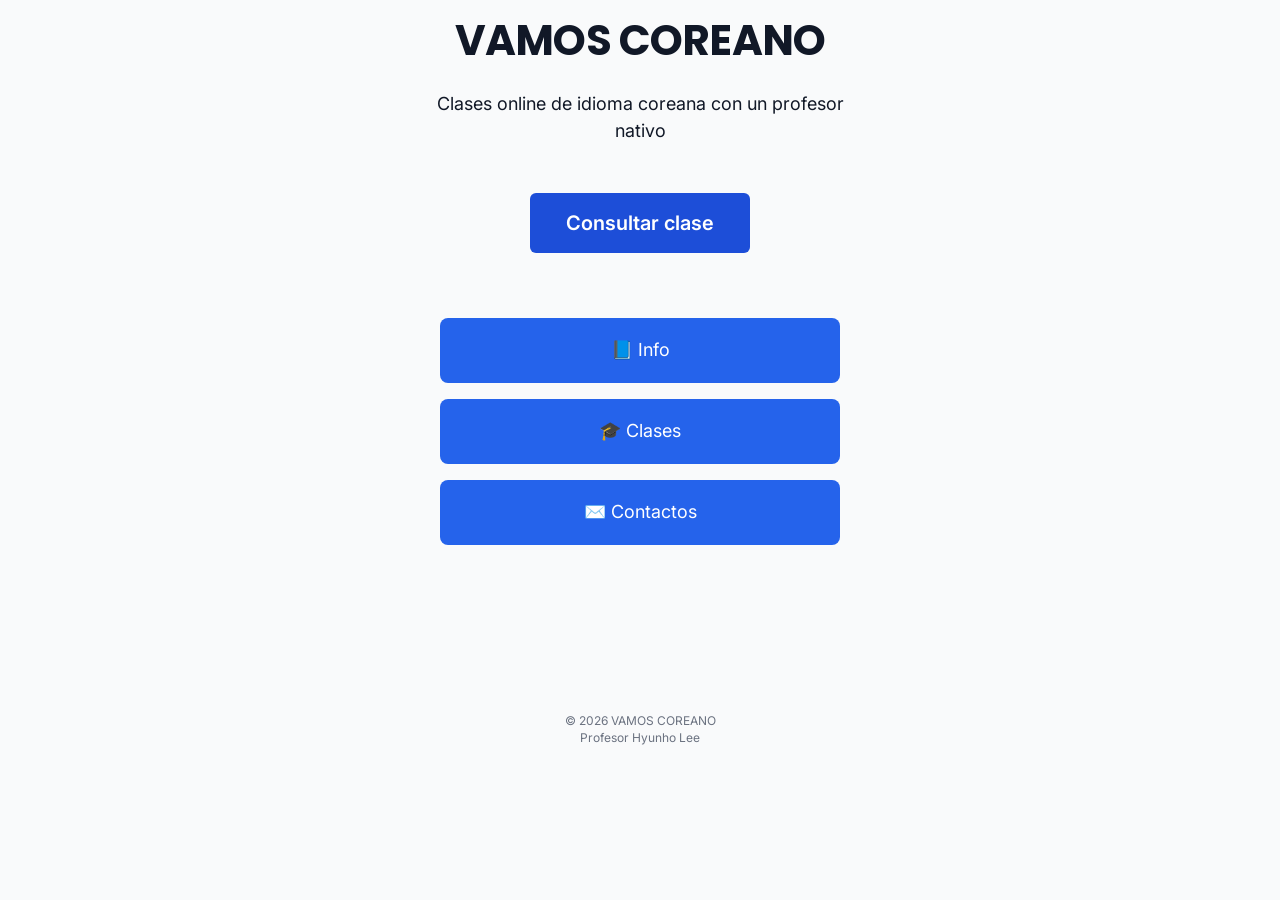
==== index.html @ dfb16456 "Update index.html" ====
<!DOCTYPE html>
<html>

<head>
  <meta charset="UTF-8">
  <meta name="viewport" content="width=device-width, initial-scale=1.0">
  <link href="https://fonts.googleapis.com/css2?family=Inter:wght@400;600&family=Poppins:wght@500;700&display=swap" rel="stylesheet">
  <link rel="stylesheet" href="style.css">
  <title>VAMOS COREANO</title>
</head>
  
<body>
  <section class="hero">
      <h1>VAMOS COREANO</h1>
      <p class="hero-subtitle">
      Clases online de idioma coreana
      con un profesor nativo
      </p>
      <a href="consultar.html" class="cta-button">
      Consultar clase
      </a>
  </section>

  <section class="menu-section">
    <div class="container">
      <a href="about.html" class="menu-button">📘 Info</a>
       <a href="class.html" class="menu-button">🎓 Clases</a>
      <a href="contact.html" class="menu-button">✉️ Contactos</a>
    </div>
  </section>
</body>

<footer class="footer">
  <p>© 2026 VAMOS COREANO</p>
  <p>Profesor Hyunho Lee</p>
</footer>
  
</html>
---- style.css ----
/* =========================
   1. DESIGN TOKENS
========================= */
:root {
  --space-s: 16px;
  --space-m: 24px;
  --space-l: 40px;
  --space-xl: 80px;
   
  --font-xs: 12px;
  --font-s: 16px;
  --font-m: 18px;
  --font-l: 20px;
  --font-xl: 42px;

   --color-bg: #f9fafb;
   --color-text: #111827;
   --color-muted: #6b7280;
   --color-primary: #2563eb;
   --color-primary-hover: #1d4ed8;
   --color-surface: #ffffff;
}
/* =========================
   2. RESET / BASE
========================= */

* {
  box-sizing: border-box;
}
body {
  font-family: 'Inter', sans-serif;
  font-size: var(--font-m);
  background-color: var(--color-bg);
  color: var(--color-text);
  text-align: center;
  margin: 0;
}
img {
  max-width: 100%;
  height: auto;
}
h1, h2, h3, p {
  margin-top: 0;
}
body {
  line-height: 1.6;
}
h1, h2, h3 {
  line-height: 1.2;
}
/* =========================
   3. TYPOGRAPHY
========================= */

h1 {
  font-family: 'Poppins', sans-serif;
  font-size: var(--font-xl);
  font-weight: 700;
  color: var(--color-text);
}
.subtitle {
  font-size: var(--font-l);
  color: var(--color-muted);
  margin-bottom: var(--space-m);
}

.hero-subtitle {
   max-width: 420px;
   margin-bottom: var(--space-m);
  margin-left: auto;
  margin-right: auto;
  line-height: 1.5;
}

/* =========================
   4. LAYOUT
========================= */

.container {
  max-width: 600px;
  margin: 0 auto;
  padding: 0 var(--space-s);
}

.card {
  background: white;
  padding: var(--space-m);
  margin-top: var(--space-m);
  border-radius: 12px;
}

/* =========================
   5. COMPONENTS
========================= */

.profile-photo {
  width: 180px;
  border-radius: 50%;
  margin-bottom: 20px;
}
/* =========================
   5. COMPONENTS
========================= */

.cta-button {
  display: inline-block;
  margin: 25px 0;
  padding: 14px 30px;
  background-color: var(--color-primary-hover);
  color: white;
  text-decoration: none;
  font-weight: 600;
  border-radius: 6px;
  font-size: 20px;
  min-width: 220px;
}
.menu-button {
  display: block;
  width: 100%;
  max-width: 400px;
  margin: var(--space-s) auto;
  padding: 18px;
  background-color: var(--color-primary);
  color: white;
  text-decoration: none;
  border-radius: 8px;
  font-size: var(--font-m);
}
.cta-button:hover {
  background-color: var(--color-primary-hover);
}
.menu-button:hover {
  background-color: var(--color-primary-hover);
}


/* =========================
   6. SECTIONS
========================= */

.hero {
  padding-top: var(--space-s);
  padding-bottom: var(--space-m);
  display: flex;
  flex-direction: column;
  align-items: center;
}
.hero h1 {
   letter-spacing: -0.02em;
  margin-bottom: var(--space-m);
}
.menu-section {
  padding-top: 0;
  padding-bottom: var(--space-l);
}
.footer {
  margin-top: var(--space-xl);
  padding: 30px 20px;
  font-size: var(--font-xs);
  color: var(--color-muted);
  line-height: 1.3;
}
.footer p {
  margin: 2px 0;
}
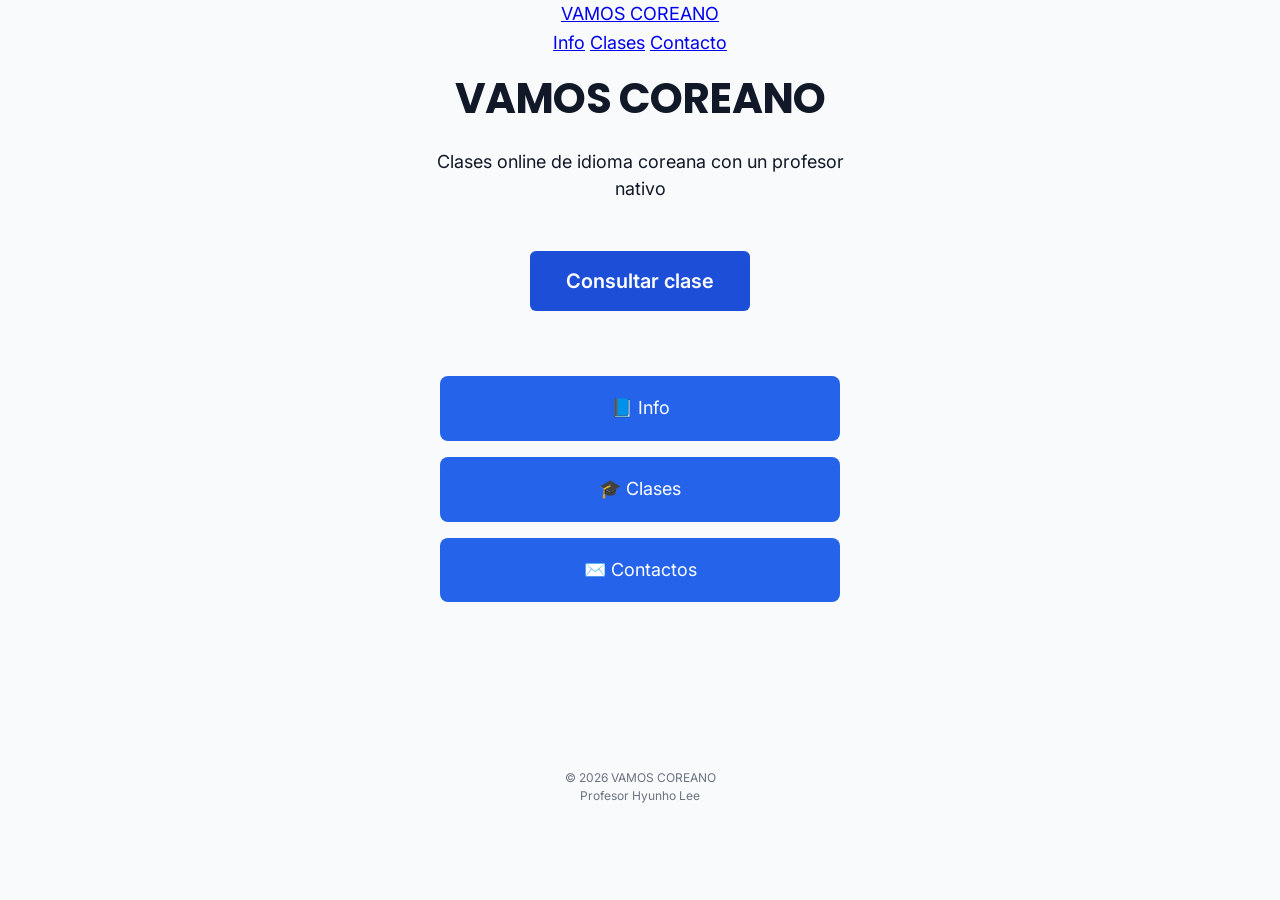
==== commit acf707f4: "Update index.html" ====
--- a/index.html
+++ b/index.html
@@ -10,6 +10,16 @@
 </head>
   
 <body>
+  <header class="main-header">
+  <div class="container nav-container">
+    <a href="index.html" class="logo">VAMOS COREANO</a>
+    <nav>
+      <a href="about.html">Info</a>
+      <a href="class.html">Clases</a>
+      <a href="contact.html">Contacto</a>
+    </nav>
+  </div>
+  </header>
   <section class="hero">
       <h1>VAMOS COREANO</h1>
       <p class="hero-subtitle">
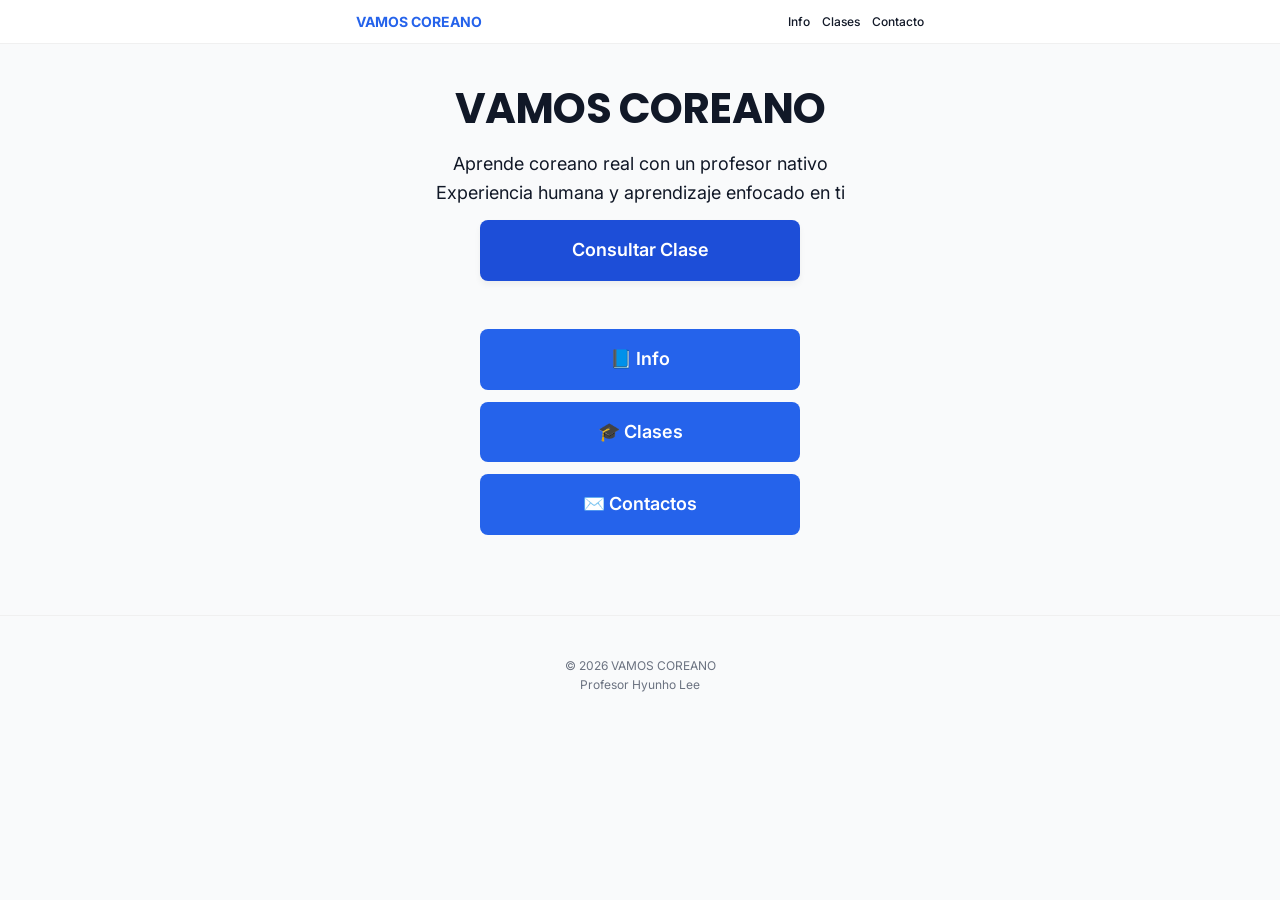
==== commit b12f4b6c: "Update index.html" ====
--- a/index.html
+++ b/index.html
@@ -22,15 +22,13 @@
   </header>
   <section class="hero">
       <h1>VAMOS COREANO</h1>
-      <p class="hero-subtitle">
-      Clases online de idioma coreana
-      con un profesor nativo
-      </p>
-      <a href="consultar.html" class="cta-button">
-      Consultar clase
-      </a>
+      <div class="hero-description">
+      <p class="highlight-text">Aprende coreano real con un profesor nativo</p>
+      <p class="sub-text">Experiencia humana y aprendizaje enfocado en ti</p>
+    </div>
+    <a href="consultar.html" class="cta-button">Consultar Clase</a>
   </section>
-
+  
   <section class="menu-section">
     <div class="container">
       <a href="about.html" class="menu-button">📘 Info</a>
--- a/style.css
+++ b/style.css
@@ -1,165 +1,224 @@
-/* =========================
-   1. DESIGN TOKENS
-========================= */
+/* ==========================================================================
+   1. DESIGN TOKENS (Variables)
+   ========================================================================== */
 :root {
+  /* Spacing */
   --space-s: 16px;
   --space-m: 24px;
   --space-l: 40px;
   --space-xl: 80px;
    
+  /* Typography */
   --font-xs: 12px;
   --font-s: 16px;
   --font-m: 18px;
   --font-l: 20px;
-  --font-xl: 42px;
-
-   --color-bg: #f9fafb;
-   --color-text: #111827;
-   --color-muted: #6b7280;
-   --color-primary: #2563eb;
-   --color-primary-hover: #1d4ed8;
-   --color-surface: #ffffff;
-}
-/* =========================
-   2. RESET / BASE
-========================= */
-
+  --font-xl: 42px; /* 너무 큰 폰트는 가독성을 해쳐서 살짝 조정 */
+
+  /* Colors */
+  --color-bg: #f9fafb;
+  --color-text: #111827;
+  --color-muted: #6b7280;
+  --color-primary: #2563eb;
+  --color-primary-hover: #1d4ed8;
+  --color-surface: #ffffff;
+}
+
+/* ==========================================================================
+   2. RESET & BASE STYLES
+   ========================================================================== */
 * {
   box-sizing: border-box;
-}
+  margin: 0;
+  padding: 0;
+}
+
 body {
   font-family: 'Inter', sans-serif;
   font-size: var(--font-m);
+  line-height: 1.6;
   background-color: var(--color-bg);
   color: var(--color-text);
   text-align: center;
-  margin: 0;
-}
+}
+
+h1 {
+  font-family: 'Poppins', sans-serif;
+  font-size: var(--font-xl);
+  letter-spacing: -0.02em;
+  line-height: 1.2;
+  margin-top: var(--space-l);
+  margin-bottom: var(--space-s);
+}
+
 img {
   max-width: 100%;
   height: auto;
-}
-h1, h2, h3, p {
-  margin-top: 0;
-}
-body {
-  line-height: 1.6;
-}
-h1, h2, h3 {
-  line-height: 1.2;
-}
-/* =========================
-   3. TYPOGRAPHY
-========================= */
-
-h1 {
-  font-family: 'Poppins', sans-serif;
-  font-size: var(--font-xl);
-  font-weight: 700;
-  color: var(--color-text);
-}
-.subtitle {
-  font-size: var(--font-l);
-  color: var(--color-muted);
-  margin-bottom: var(--space-m);
-}
-
-.hero-subtitle {
-   max-width: 420px;
-   margin-bottom: var(--space-m);
-  margin-left: auto;
-  margin-right: auto;
-  line-height: 1.5;
-}
-
-/* =========================
-   4. LAYOUT
-========================= */
-
+  border-radius: 8px;
+}
+
+/* ==========================================================================
+   3. LAYOUT COMPONENTS
+   ========================================================================== */
 .container {
   max-width: 600px;
   margin: 0 auto;
   padding: 0 var(--space-s);
 }
 
+/* Slim Header */
+.main-header {
+  background: var(--color-surface);
+  padding: 6px 8px;
+  border-bottom: 1px solid #f0f0f0;
+  position: sticky;
+  top: 0;
+  z-index: 100;
+  height: 44px;
+  display: flex;
+  align-items: center;
+}
+
+.nav-container {
+  display: flex;
+  justify-content: space-between;
+  align-items: center;
+  width: 100%;
+  max-width: 600px;
+  margin: 0 auto;
+   padding: 0 var(--space-s); 
+}
+
+.logo {
+  font-weight: 700;
+  color: var(--color-primary);
+  text-decoration: none;
+  font-size: 14px;
+   line-height: 1; 
+  display: flex;
+  align-items: center;
+}
+
+nav {
+  display: flex;
+  align-items: center;
+  line-height: 1;
+}
+
+nav a {
+  margin-left: 12px;
+  text-decoration: none;
+  color: var(--color-text);
+  font-size: 12px;
+  font-weight: 500;
+  line-height: 1; /* 로고와 동일하게 줄높이 1로 고정 */
+  display: flex;
+  align-items: center;
+}
+
+/* ==========================================================================
+   4. UI COMPONENTS (Buttons, Cards)
+   ========================================================================== */
+/* Common Button Style */
+.cta-button, .menu-button {
+  display: block;
+  width: 100%;
+  max-width: 320px;
+  margin: 12px auto;
+  padding: 16px 20px;
+  text-align: center;
+  text-decoration: none;
+  font-weight: 600;
+  border-radius: 8px;
+  transition: all 0.2s ease;
+}
+
+.cta-button {
+  background-color: var(--color-primary-hover);
+  color: white;
+  font-size: 18px;
+  box-shadow: 0 4px 6px rgba(0, 0, 0, 0.05);
+}
+
+.menu-button {
+  background-color: var(--color-primary);
+  color: white;
+  font-size: var(--font-m);
+}
+
+.cta-button:hover, .menu-button:hover {
+  filter: brightness(0.9);
+  transform: translateY(-1px);
+}
+
+/* Content Card */
 .card {
   background: white;
   padding: var(--space-m);
   margin-top: var(--space-m);
   border-radius: 12px;
-}
-
-/* =========================
-   5. COMPONENTS
-========================= */
+  box-shadow: 0 2px 4px rgba(0,0,0,0.02);
+}
+
+/* ==========================================================================
+   5. PAGE SECTIONS
+   ========================================================================== */
+.hero h1 {
+  margin-top: 0;
+}
+
+.hero {
+  padding: var(--space-l) 0 var(--space-m);
+}
+
+.hero-subtitle {
+  max-width: 420px;
+  margin: 0 auto var(--space-m);
+  color: var(--color-muted);
+}
 
 .profile-photo {
-  width: 180px;
+  width: 150px; /* 약간 축소하여 세련미 강조 */
   border-radius: 50%;
-  margin-bottom: 20px;
-}
-/* =========================
-   5. COMPONENTS
-========================= */
-
-.cta-button {
+  margin-bottom: var(--space-m);
+}
+
+/* ==========================================================================
+   6. UTILITIES & FOOTER
+   ========================================================================== */
+.small-text {
+  font-size: var(--font-xs);
+  color: var(--color-muted);
+  margin-top: var(--space-m);
+}
+
+.whatsapp-button {
   display: inline-block;
-  margin: 25px 0;
-  padding: 14px 30px;
-  background-color: var(--color-primary-hover);
-  color: white;
-  text-decoration: none;
-  font-weight: 600;
-  border-radius: 6px;
-  font-size: 20px;
-  min-width: 220px;
-}
-.menu-button {
-  display: block;
-  width: 100%;
-  max-width: 400px;
-  margin: var(--space-s) auto;
-  padding: 18px;
-  background-color: var(--color-primary);
-  color: white;
-  text-decoration: none;
-  border-radius: 8px;
-  font-size: var(--font-m);
-}
-.cta-button:hover {
-  background-color: var(--color-primary-hover);
-}
-.menu-button:hover {
-  background-color: var(--color-primary-hover);
-}
-
-
-/* =========================
-   6. SECTIONS
-========================= */
-
-.hero {
-  padding-top: var(--space-s);
-  padding-bottom: var(--space-m);
-  display: flex;
-  flex-direction: column;
-  align-items: center;
-}
-.hero h1 {
-   letter-spacing: -0.02em;
-  margin-bottom: var(--space-m);
-}
-.menu-section {
-  padding-top: 0;
-  padding-bottom: var(--space-l);
-}
+  margin-top: var(--space-s);
+  color: var(--color-primary);
+  text-decoration: none;
+  font-weight: 500;
+  font-size: var(--font-s);
+}
+
 .footer {
   margin-top: var(--space-xl);
-  padding: 30px 20px;
+  padding: 40px 20px;
   font-size: var(--font-xs);
   color: var(--color-muted);
-  line-height: 1.3;
-}
-.footer p {
-  margin: 2px 0;
-}
+  border-top: 1px solid #f0f0f0;
+}
+
+/* ==========================================================================
+   7. MOBILE OVERRIDES
+   ========================================================================== */
+@media (max-width: 480px) {
+  .main-header { padding: 4px 16px; height: 40px;}
+  .logo { font-size: 13px; }
+  nav a { margin-left: 10px; font-size: 11px; }
+  .hero h1 { font-size: 28px; }
+   h1 { font-size: 28px; margin-top: var(--space-m); }
+   .nav-container {padding: 0 var(--space-s); }
+}
+  
+}
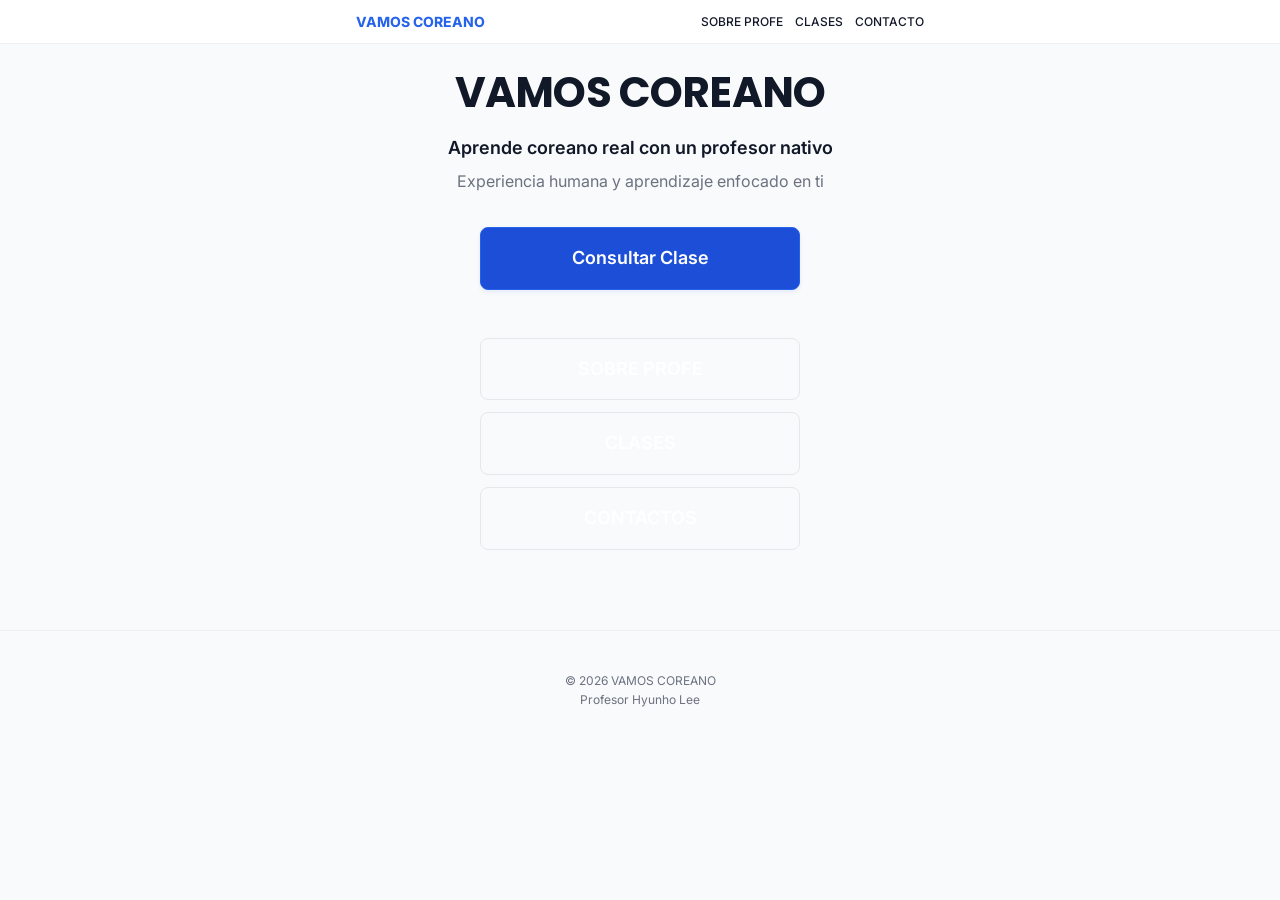
==== commit 6e0465f9: "Update index.html" ====
--- a/index.html
+++ b/index.html
@@ -14,9 +14,9 @@
   <div class="container nav-container">
     <a href="index.html" class="logo">VAMOS COREANO</a>
     <nav>
-      <a href="about.html">Info</a>
-      <a href="class.html">Clases</a>
-      <a href="contact.html">Contacto</a>
+      <a href="about.html">SOBRE PROFE</a>
+      <a href="class.html">CLASES</a>
+      <a href="contact.html">CONTACTO</a>
     </nav>
   </div>
   </header>
@@ -31,16 +31,15 @@
   
   <section class="menu-section">
     <div class="container">
-      <a href="about.html" class="menu-button">📘 Info</a>
-       <a href="class.html" class="menu-button">🎓 Clases</a>
-      <a href="contact.html" class="menu-button">✉️ Contactos</a>
+      <a href="about.html" class="menu-button">SOBRE PROFE</a>
+       <a href="class.html" class="menu-button">CLASES</a>
+      <a href="contact.html" class="menu-button">CONTACTOS</a>
     </div>
   </section>
-</body>
-
-<footer class="footer">
+  
+  <footer class="footer">
   <p>© 2026 VAMOS COREANO</p>
   <p>Profesor Hyunho Lee</p>
-</footer>
-  
+  </footer>
+</body>
 </html>
--- a/style.css
+++ b/style.css
@@ -90,7 +90,7 @@
 }
 
 .logo {
-  font-weight: 700;
+  font-weight: 750;
   color: var(--color-primary);
   text-decoration: none;
   font-size: 14px;
@@ -136,19 +136,28 @@
 .cta-button {
   background-color: var(--color-primary-hover);
   color: white;
-  font-size: 18px;
-  box-shadow: 0 4px 6px rgba(0, 0, 0, 0.05);
+  font-size: var(--font-m);
+  border: 1px solid var(--color-primary);
+  box-shadow: 0 2px 4px rgba(37, 99, 235, 0.1);
 }
 
 .menu-button {
-  background-color: var(--color-primary);
+  background-color: transparent;
   color: white;
   font-size: var(--font-m);
-}
-
-.cta-button:hover, .menu-button:hover {
-  filter: brightness(0.9);
-  transform: translateY(-1px);
+   border: 1px solid #e5e7eb;
+}
+
+.cta-button:hover {
+  background-color: var(--color-primary-hover);
+  transform: translateY(-2px);
+  box-shadow: 0 4px 12px rgba(37, 99, 235, 0.2);
+}
+
+.menu-button:hover {
+  background-color: #f8fafc;
+  border-color: var(--color-primary);
+  transform: translateY(-2px);
 }
 
 /* Content Card */
@@ -163,18 +172,37 @@
 /* ==========================================================================
    5. PAGE SECTIONS
    ========================================================================== */
+.hero {
+  padding: var(--space-m) 0 var(--space-m);
+   text-align: center;
+}
+
 .hero h1 {
-  margin-top: 0;
-}
-
-.hero {
-  padding: var(--space-l) 0 var(--space-m);
-}
-
-.hero-subtitle {
-  max-width: 420px;
-  margin: 0 auto var(--space-m);
+  font-size: var(--font-xl);
+  letter-spacing: -0.02em;
+   margin-top: 0;
+  margin-bottom: var(--space-s); /* 제목과 설명 사이 여백 */
+}
+
+.hero-description {
+  max-width: 500px; 
+  margin: 0 auto 32px; 
+  line-height: 1.6; 
+}
+
+.highlight-text {
+   font-size: var(--font-m);
+  font-weight: 600;
+  color: var(--color-text);
+  margin-bottom: 6px;
+  display: block;
+}
+
+.sub-text {
+  font-size: var(--font-s);
+  font-weight: 400;
   color: var(--color-muted);
+  display: block;
 }
 
 .profile-photo {
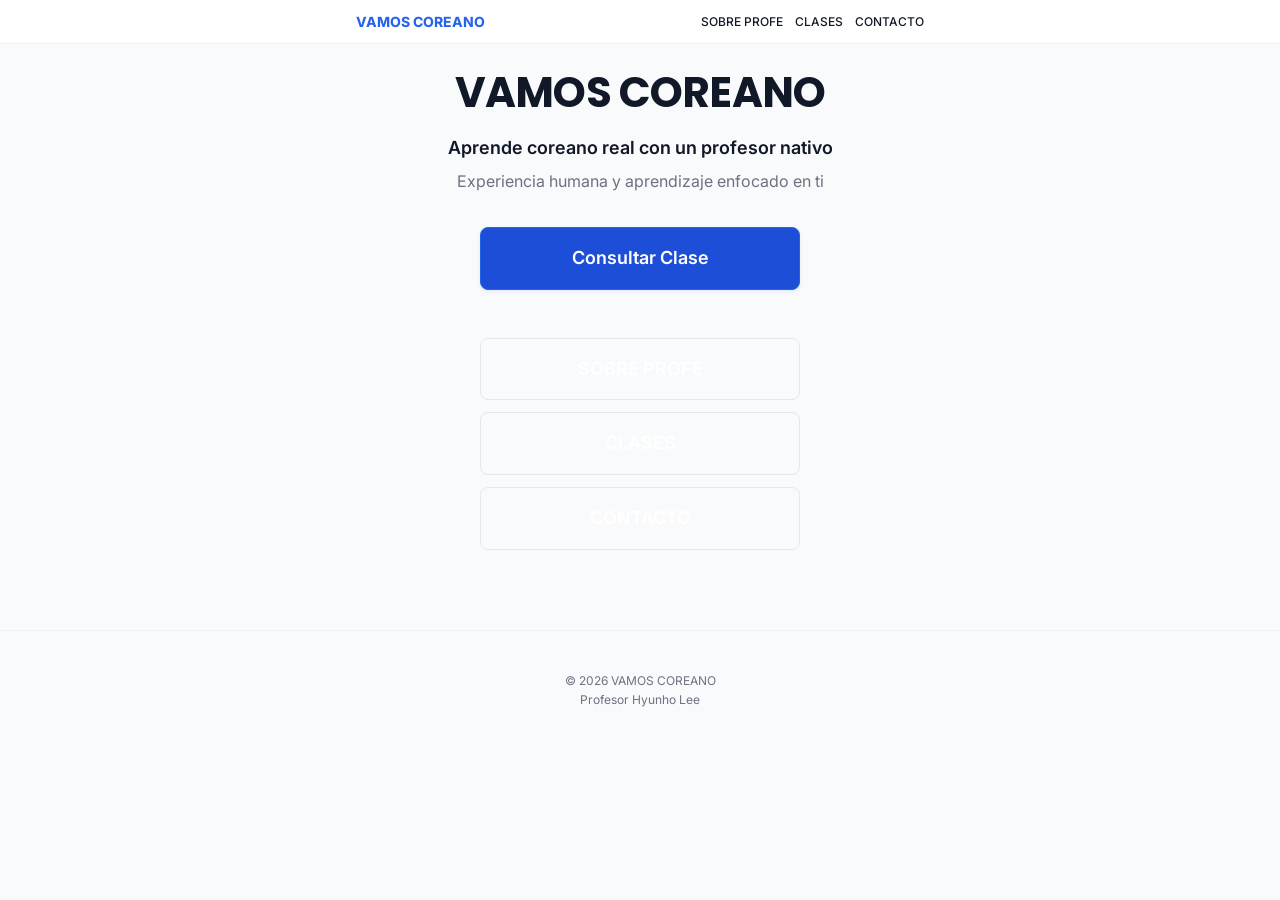
==== commit d774a51f: "Update index.html" ====
--- a/index.html
+++ b/index.html
@@ -33,7 +33,7 @@
     <div class="container">
       <a href="about.html" class="menu-button">SOBRE PROFE</a>
        <a href="class.html" class="menu-button">CLASES</a>
-      <a href="contact.html" class="menu-button">CONTACTOS</a>
+      <a href="contact.html" class="menu-button">CONTACTO</a>
     </div>
   </section>
   
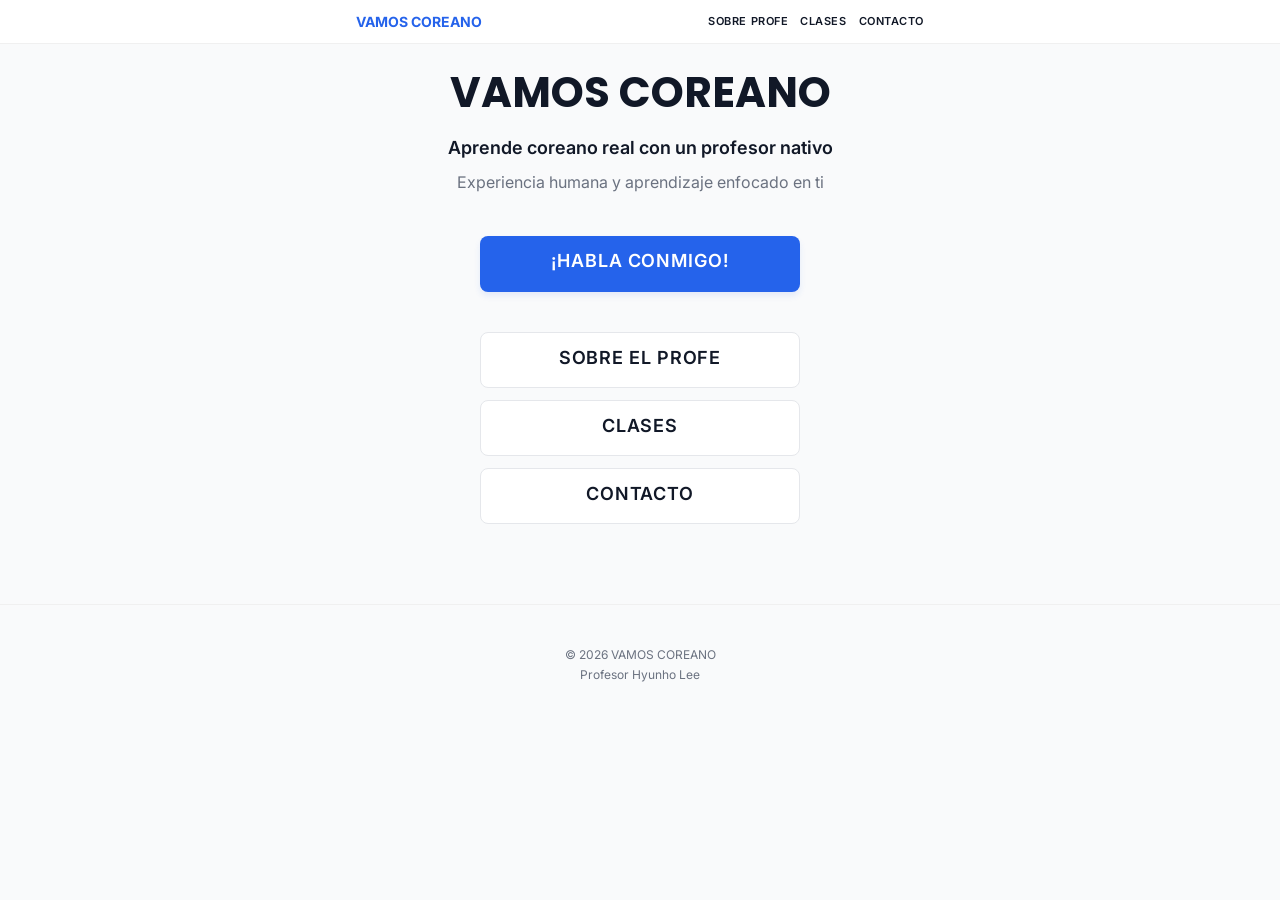
==== commit 8846136d: "Update index.html" ====
--- a/index.html
+++ b/index.html
@@ -11,35 +11,36 @@
   
 <body>
   <header class="main-header">
-  <div class="container nav-container">
-    <a href="index.html" class="logo">VAMOS COREANO</a>
-    <nav>
-      <a href="about.html">SOBRE PROFE</a>
-      <a href="class.html">CLASES</a>
-      <a href="contact.html">CONTACTO</a>
-    </nav>
-  </div>
-  </header>
-  <section class="hero">
+      <div class="container nav-container">
+      <a href="index.html" class="logo">VAMOS COREANO</a>
+        <nav>
+          <a href="about.html">SOBRE PROFE</a>
+          <a href="class.html">CLASES</a>
+          <a href="contact.html">CONTACTO</a>
+        </nav>
+      </div>
+    </header>
+  
+    <section class="hero">
       <h1>VAMOS COREANO</h1>
-      <div class="hero-description">
-      <p class="highlight-text">Aprende coreano real con un profesor nativo</p>
-      <p class="sub-text">Experiencia humana y aprendizaje enfocado en ti</p>
-    </div>
-    <a href="consultar.html" class="cta-button">Consultar Clase</a>
-  </section>
+        <div class="hero-description">
+        <p class="highlight-text">Aprende coreano real con un profesor nativo</p>
+        <p class="sub-text">Experiencia humana y aprendizaje enfocado en ti</p>
+        </div>
+      <a href="consultar.html" class="cta-button">¡HABLA CONMIGO!</a>
+    </section>
   
-  <section class="menu-section">
-    <div class="container">
-      <a href="about.html" class="menu-button">SOBRE PROFE</a>
-       <a href="class.html" class="menu-button">CLASES</a>
-      <a href="contact.html" class="menu-button">CONTACTO</a>
-    </div>
-  </section>
+    <section class="menu-section">
+      <div class="container">
+        <a href="about.html" class="menu-button">SOBRE EL PROFE</a>
+        <a href="class.html" class="menu-button">CLASES</a>
+        <a href="contact.html" class="menu-button">CONTACTO</a>
+      </div>
+    </section>
   
-  <footer class="footer">
-  <p>© 2026 VAMOS COREANO</p>
-  <p>Profesor Hyunho Lee</p>
-  </footer>
+    <footer class="footer">
+    <p>© 2026 VAMOS COREANO</p>
+    <p>Profesor Hyunho Lee</p>
+    </footer>
 </body>
 </html>
--- a/style.css
+++ b/style.css
@@ -45,7 +45,7 @@
 h1 {
   font-family: 'Poppins', sans-serif;
   font-size: var(--font-xl);
-  letter-spacing: -0.02em;
+  letter-spacing: 0;
   line-height: 1.2;
   margin-top: var(--space-l);
   margin-bottom: var(--space-s);
@@ -60,13 +60,15 @@
 /* ==========================================================================
    3. LAYOUT COMPONENTS
    ========================================================================== */
+.main-content {
+  padding-top: var(--space-m);
+  min-height: 80vh; /* 푸터가 둥둥 떠다니는 것을 방지 */
+}
 .container {
   max-width: 600px;
   margin: 0 auto;
   padding: 0 var(--space-s);
 }
-
-/* Slim Header */
 .main-header {
   background: var(--color-surface);
   padding: 6px 8px;
@@ -78,7 +80,19 @@
   display: flex;
   align-items: center;
 }
-
+.main-header nav a {
+  transition: color 0.2s ease;
+}
+.main-header nav a:hover {
+  color: var(--color-primary); /* 마우스 올리면 부드럽게 파란색으로 */
+}
+.page-title {
+  margin-top: 0;
+  margin-bottom: var(--space-l);
+  letter-spacing: 0;
+  font-size: var(--font-xl);
+  text-transform: uppercase;
+}
 .nav-container {
   display: flex;
   justify-content: space-between;
@@ -90,7 +104,7 @@
 }
 
 .logo {
-  font-weight: 750;
+  font-weight: 700;
   color: var(--color-primary);
   text-decoration: none;
   font-size: 14px;
@@ -109,85 +123,105 @@
   margin-left: 12px;
   text-decoration: none;
   color: var(--color-text);
-  font-size: 12px;
-  font-weight: 500;
+  font-size: 11px;
+  font-weight: 600;
   line-height: 1; /* 로고와 동일하게 줄높이 1로 고정 */
-  display: flex;
-  align-items: center;
-}
-
+   letter-spacing: 0.05em;
+  display: flex;
+  align-items: center;
+}
+
+.card {
+  background-color: var(--color-surface);
+  border: 1px solid #f1f5f9;
+  border-radius: 12px;
+  box-shadow: 0 4px 20px rgba(0, 0, 0, 0.03);
+  padding: var(--space-m); /* 약 24px의 균일한 여백 */
+  margin-bottom: var(--space-m);
+  text-align: left; /* 카드 내 텍스트는 기본 왼쪽 정렬 */
+  transition: transform 0.2s ease;
+}
+.card-image {
+  width: 100%;
+  height: auto;
+  border-radius: 8px;
+  margin-bottom: var(--space-m);
+  display: block;
+}
+.card h2.highlight-text {
+  font-size: var(--font-l); /* 카드 내 메인 인사는 조금 더 크게 */
+  margin-bottom: var(--space-s);
+}
+.card h3.highlight-text {
+  font-size: var(--font-m); /* 소제목은 중간 크기로 위계 정리 */
+  margin-top: var(--space-m);
+  margin-bottom: 8px;
+}
 /* ==========================================================================
    4. UI COMPONENTS (Buttons, Cards)
    ========================================================================== */
-/* Common Button Style */
+/* 버튼들을 감싸는 섹션에 여백을 주어 버튼끼리 붙지 않게 합니다 */
+.menu-section .container {
+  display: flex;
+  flex-direction: column;
+  align-items: center;
+  gap: 12px; /* 버튼 사이의 일정한 간격 */
+}
+
 .cta-button, .menu-button {
-  display: block;
+  display: block; /* 세로로 쌓이도록 다시 block으로 복구 */
   width: 100%;
   max-width: 320px;
-  margin: 12px auto;
+  margin: 0 auto; /* block일 때 중앙 정렬 */
   padding: 16px 20px;
   text-align: center;
   text-decoration: none;
   font-weight: 600;
   border-radius: 8px;
   transition: all 0.2s ease;
-}
-
+  line-height: 1;
+   letter-spacing: 0.05em;
+   height: 56px;
+   font-family: 'Inter', sans-serif;
+}
+
+/* 메인 버튼: 배경이 진하므로 글씨는 흰색 */
 .cta-button {
-  background-color: var(--color-primary-hover);
-  color: white;
-  font-size: var(--font-m);
-  border: 1px solid var(--color-primary);
-  box-shadow: 0 2px 4px rgba(37, 99, 235, 0.1);
-}
-
+  background-color: var(--color-primary);
+  color: #ffffff !important; /* 무조건 흰색 */
+  border: none;
+  box-shadow: 0 4px 6px rgba(37, 99, 235, 0.1);
+}
 .menu-button {
-  background-color: transparent;
-  color: white;
-  font-size: var(--font-m);
-   border: 1px solid #e5e7eb;
-}
-
+  background-color: #ffffff;
+  color: var(--color-text);
+  border: 1px solid #e5e7eb;
+}
 .cta-button:hover {
   background-color: var(--color-primary-hover);
   transform: translateY(-2px);
-  box-shadow: 0 4px 12px rgba(37, 99, 235, 0.2);
-}
-
+}
 .menu-button:hover {
   background-color: #f8fafc;
   border-color: var(--color-primary);
-  transform: translateY(-2px);
-}
-
-/* Content Card */
-.card {
-  background: white;
-  padding: var(--space-m);
-  margin-top: var(--space-m);
-  border-radius: 12px;
-  box-shadow: 0 2px 4px rgba(0,0,0,0.02);
-}
-
+  color: var(--color-primary)
+}
 /* ==========================================================================
    5. PAGE SECTIONS
    ========================================================================== */
 .hero {
-  padding: var(--space-m) 0 var(--space-m);
+  padding: var(--space-m) 0 var(--space-l);
    text-align: center;
 }
 
 .hero h1 {
   font-size: var(--font-xl);
-  letter-spacing: -0.02em;
    margin-top: 0;
   margin-bottom: var(--space-s); /* 제목과 설명 사이 여백 */
 }
 
 .hero-description {
-  max-width: 500px; 
-  margin: 0 auto 32px; 
-  line-height: 1.6; 
+  margin-bottom: var(--space-l);
 }
 
 .highlight-text {
@@ -202,13 +236,14 @@
   font-size: var(--font-s);
   font-weight: 400;
   color: var(--color-muted);
-  display: block;
+  line-height: 1.7;
 }
 
 .profile-photo {
-  width: 150px; /* 약간 축소하여 세련미 강조 */
+   display: block;
+  width: 150px; 
   border-radius: 50%;
-  margin-bottom: var(--space-m);
+  margin: 0 auto var(--space-m);
 }
 
 /* ==========================================================================
@@ -219,16 +254,6 @@
   color: var(--color-muted);
   margin-top: var(--space-m);
 }
-
-.whatsapp-button {
-  display: inline-block;
-  margin-top: var(--space-s);
-  color: var(--color-primary);
-  text-decoration: none;
-  font-weight: 500;
-  font-size: var(--font-s);
-}
-
 .footer {
   margin-top: var(--space-xl);
   padding: 40px 20px;
@@ -236,17 +261,59 @@
   color: var(--color-muted);
   border-top: 1px solid #f0f0f0;
 }
-
-/* ==========================================================================
-   7. MOBILE OVERRIDES
-   ========================================================================== */
+/* ===7.MOBILE=== */
 @media (max-width: 480px) {
-  .main-header { padding: 4px 16px; height: 40px;}
+  .main-header { padding: 4px 8px; height: 40px;}
   .logo { font-size: 13px; }
   nav a { margin-left: 10px; font-size: 11px; }
-  .hero h1 { font-size: 28px; }
    h1 { font-size: 28px; margin-top: var(--space-m); }
-   .nav-container {padding: 0 var(--space-s); }
-}
-  
-}
+   .nav-container {padding: 0 var(--space-xs); }
+   .hero h1, h1, .page-title { font-size: 30px; }
+}
+/* ==========================================================================
+   8. CONTACT PAGE SPECIAL (Toast & Button Reset)
+   ========================================================================== */
+
+/* 이메일 복사 알림창: 공중부양 레이어 */
+#copy-toast {
+  visibility: hidden;
+  min-width: 200px;
+  background-color: var(--color-text);
+  color: #fff;
+  text-align: center;
+  border-radius: 8px;
+  padding: 12px;
+  position: fixed;
+  z-index: 1000;
+  left: 50%;
+  bottom: 30px;
+  transform: translateX(-50%);
+  font-size: 14px;
+  font-weight: 500;
+  opacity: 0;
+  transition: opacity 0.3s, bottom 0.3s;
+}
+
+#copy-toast.show {
+  visibility: visible;
+  opacity: 1;
+  bottom: 50px;
+}
+
+/* 버튼 태그 리셋: <a> 태그와 1px의 오차도 없이 일치시킴 */
+button.menu-button {
+  appearance: none;
+  -webkit-appearance: none;
+  cursor: pointer;
+  border: 1px solid #e5e7eb;
+  background-color: #ffffff;
+  font-family: inherit; /* 부모의 Inter 폰트 상속 */
+  outline: none;
+}
+
+button.menu-button:hover {
+  background-color: #f8fafc;
+  border-color: var(--color-primary);
+  color: var(--color-primary);
+  transform: translateY(-2px);
+}
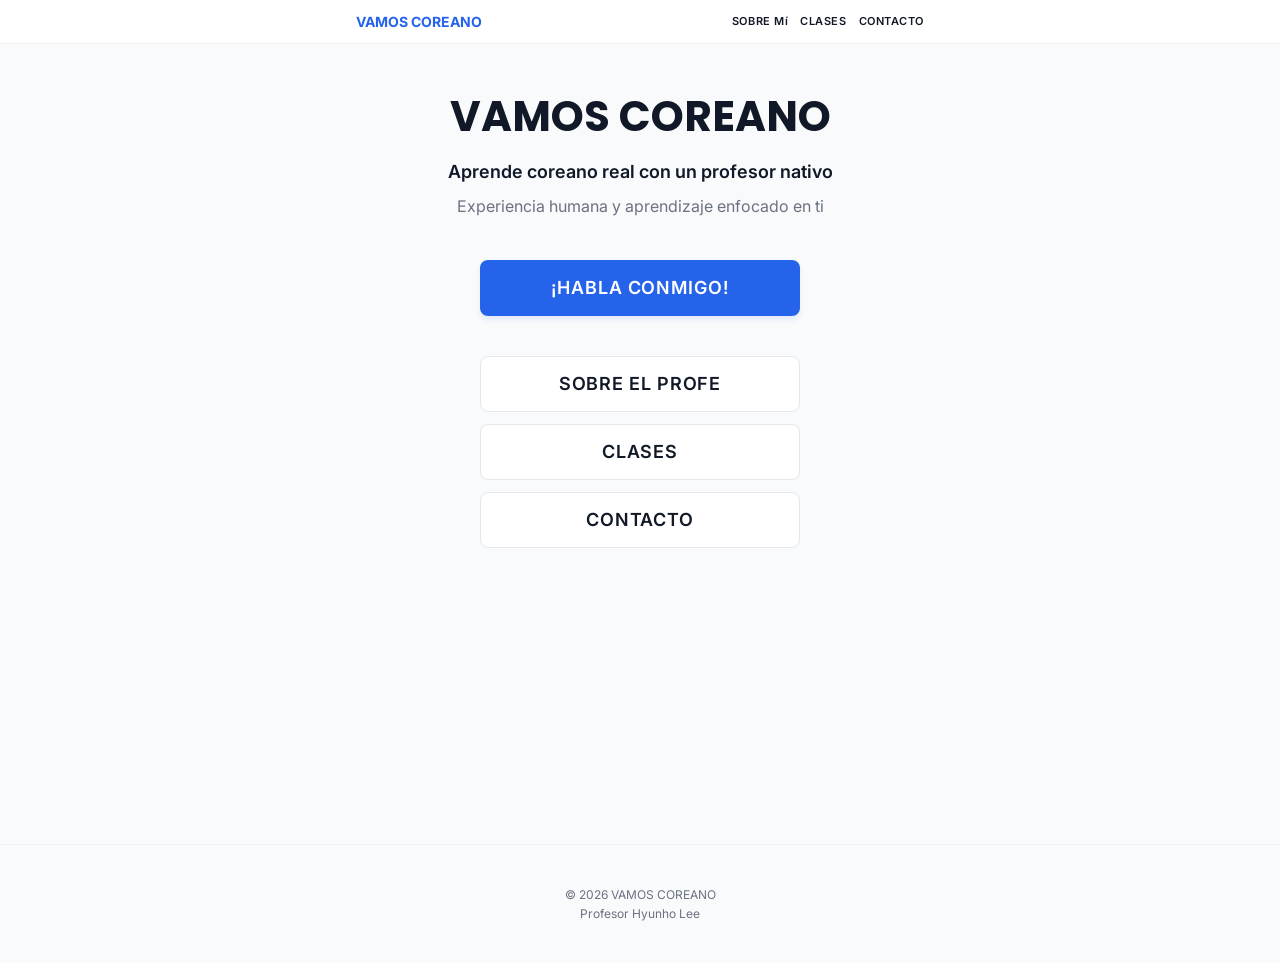
==== commit 32db745c: "Update index.html" ====
--- a/index.html
+++ b/index.html
@@ -1,12 +1,18 @@
 <!DOCTYPE html>
-<html>
-
+<html lang="es">
 <head>
   <meta charset="UTF-8">
   <meta name="viewport" content="width=device-width, initial-scale=1.0">
   <link href="https://fonts.googleapis.com/css2?family=Inter:wght@400;600&family=Poppins:wght@500;700&display=swap" rel="stylesheet">
   <link rel="stylesheet" href="style.css">
   <title>VAMOS COREANO</title>
+
+  <link rel="icon" href="/favicon/favicon.ico">
+  <link rel="icon" type="image/png" sizes="32x32" href="favicon/favicon-32x32.png">
+  <link rel="icon" type="image/png" sizes="16x16" href="favicon/favicon-16x16.png">
+  <link rel="apple-touch-icon" sizes="180x180" href="favicon/apple-touch-icon.png">
+  <link rel="icon" type="image/png" sizes="192x192" href="favicon/android-chrome-192x192.png">
+  <link rel="icon" type="image/png" sizes="512x512" href="favicon/android-chrome-512x512.png">
 </head>
   
 <body>
@@ -14,13 +20,14 @@
       <div class="container nav-container">
       <a href="index.html" class="logo">VAMOS COREANO</a>
         <nav>
-          <a href="about.html">SOBRE PROFE</a>
+          <a href="about.html">SOBRE Mí</a>
           <a href="class.html">CLASES</a>
           <a href="contact.html">CONTACTO</a>
         </nav>
       </div>
     </header>
-  
+
+  <main class="main-content">
     <section class="hero">
       <h1>VAMOS COREANO</h1>
         <div class="hero-description">
@@ -37,7 +44,8 @@
         <a href="contact.html" class="menu-button">CONTACTO</a>
       </div>
     </section>
-  
+  </main>
+    
     <footer class="footer">
     <p>© 2026 VAMOS COREANO</p>
     <p>Profesor Hyunho Lee</p>
--- a/style.css
+++ b/style.css
@@ -1,21 +1,16 @@
-/* ==========================================================================
-   1. DESIGN TOKENS (Variables)
-   ========================================================================== */
+/*===1. DESIGN TOKENS===*/
 :root {
-  /* Spacing */
   --space-s: 16px;
   --space-m: 24px;
   --space-l: 40px;
   --space-xl: 80px;
    
-  /* Typography */
   --font-xs: 12px;
   --font-s: 16px;
   --font-m: 18px;
   --font-l: 20px;
-  --font-xl: 42px; /* 너무 큰 폰트는 가독성을 해쳐서 살짝 조정 */
-
-  /* Colors */
+  --font-xl: 42px;
+
   --color-bg: #f9fafb;
   --color-text: #111827;
   --color-muted: #6b7280;
@@ -84,7 +79,7 @@
   transition: color 0.2s ease;
 }
 .main-header nav a:hover {
-  color: var(--color-primary); /* 마우스 올리면 부드럽게 파란색으로 */
+  color: var(--color-primary);
 }
 .page-title {
   margin-top: 0;
@@ -160,7 +155,6 @@
 /* ==========================================================================
    4. UI COMPONENTS (Buttons, Cards)
    ========================================================================== */
-/* 버튼들을 감싸는 섹션에 여백을 주어 버튼끼리 붙지 않게 합니다 */
 .menu-section .container {
   display: flex;
   flex-direction: column;
@@ -169,13 +163,14 @@
 }
 
 .cta-button, .menu-button {
-  display: block; /* 세로로 쌓이도록 다시 block으로 복구 */
+  display: flex;
   width: 100%;
   max-width: 320px;
   margin: 0 auto; /* block일 때 중앙 정렬 */
-  padding: 16px 20px;
+  padding: 0 20px;
   text-align: center;
   text-decoration: none;
+   font-size: var(--font-m);
   font-weight: 600;
   border-radius: 8px;
   transition: all 0.2s ease;
@@ -183,17 +178,17 @@
    letter-spacing: 0.05em;
    height: 56px;
    font-family: 'Inter', sans-serif;
-}
-
-/* 메인 버튼: 배경이 진하므로 글씨는 흰색 */
+   align-items: center;
+  justify-content: center;
+}
 .cta-button {
   background-color: var(--color-primary);
-  color: #ffffff !important; /* 무조건 흰색 */
+  color: var(--color-surface);
   border: none;
   box-shadow: 0 4px 6px rgba(37, 99, 235, 0.1);
 }
 .menu-button {
-  background-color: #ffffff;
+  background-color: var(--color-surface);
   color: var(--color-text);
   border: 1px solid #e5e7eb;
 }
@@ -246,9 +241,7 @@
   margin: 0 auto var(--space-m);
 }
 
-/* ==========================================================================
-   6. UTILITIES & FOOTER
-   ========================================================================== */
+/* ===6. UTILITIES & FOOTER=== */
 .small-text {
   font-size: var(--font-xs);
   color: var(--color-muted);
@@ -273,8 +266,6 @@
 /* ==========================================================================
    8. CONTACT PAGE SPECIAL (Toast & Button Reset)
    ========================================================================== */
-
-/* 이메일 복사 알림창: 공중부양 레이어 */
 #copy-toast {
   visibility: hidden;
   min-width: 200px;
@@ -293,24 +284,22 @@
   opacity: 0;
   transition: opacity 0.3s, bottom 0.3s;
 }
-
 #copy-toast.show {
   visibility: visible;
   opacity: 1;
   bottom: 50px;
 }
-
-/* 버튼 태그 리셋: <a> 태그와 1px의 오차도 없이 일치시킴 */
 button.menu-button {
   appearance: none;
   -webkit-appearance: none;
   cursor: pointer;
   border: 1px solid #e5e7eb;
   background-color: #ffffff;
-  font-family: inherit; /* 부모의 Inter 폰트 상속 */
+  font-family: inherit;
+   font-size: inherit;
+  font-weight: 600;
   outline: none;
 }
-
 button.menu-button:hover {
   background-color: #f8fafc;
   border-color: var(--color-primary);
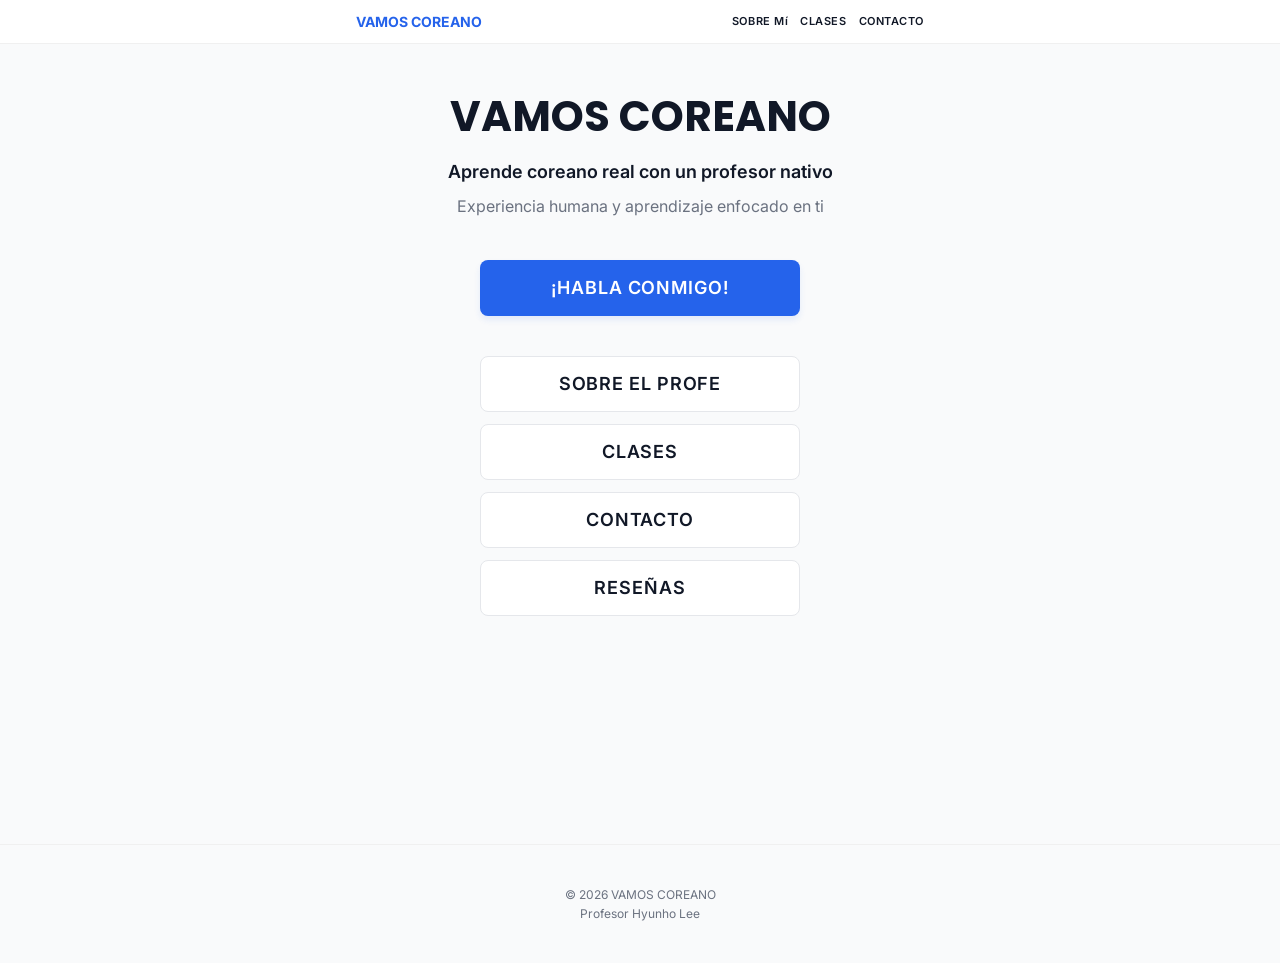
==== commit db694616: "Update index.html" ====
--- a/index.html
+++ b/index.html
@@ -42,6 +42,7 @@
         <a href="about.html" class="menu-button">SOBRE EL PROFE</a>
         <a href="class.html" class="menu-button">CLASES</a>
         <a href="contact.html" class="menu-button">CONTACTO</a>
+        <a href="review.html" class="menu-button">RESEÑAS</a>
       </div>
     </section>
   </main>
